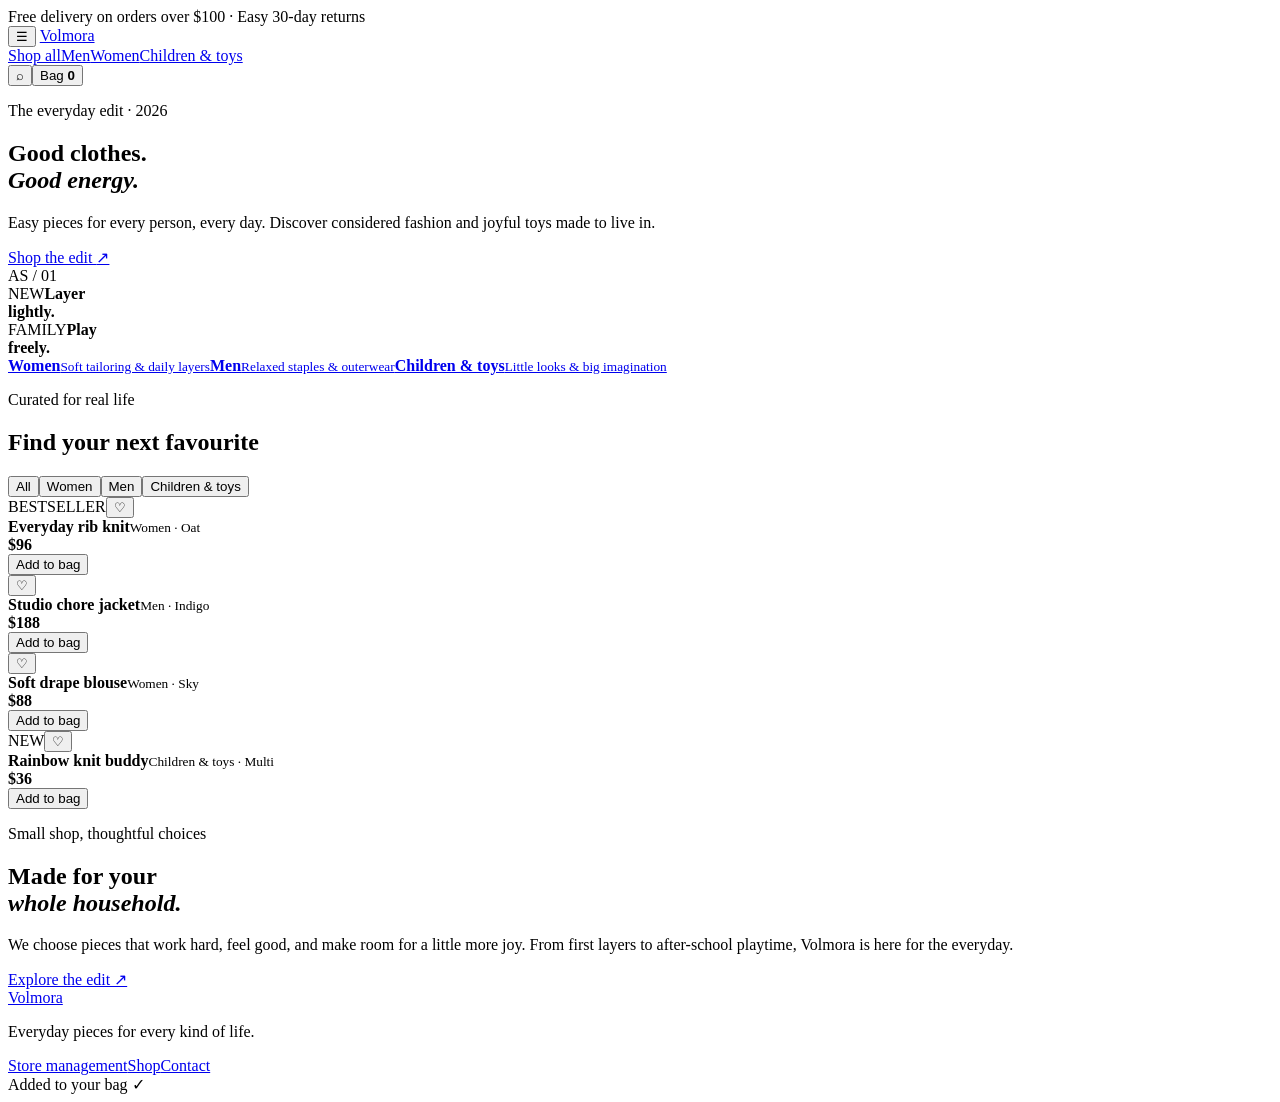
==== index.html @ 2b871d6e "Rebrand store as Volmora Co-authored-by: Copilot App <223556219+Copilot@users.noreply.github.com>" ====
<!DOCTYPE html>
<html lang="en">
<head>
  <meta charset="UTF-8" />
  <meta name="viewport" content="width=device-width, initial-scale=1.0" />
  <title>Volmora — Everyday pieces, made to move</title>
  <link rel="preconnect" href="https://fonts.googleapis.com">
  <link rel="preconnect" href="https://fonts.gstatic.com" crossorigin>
  <link href="https://fonts.googleapis.com/css2?family=DM+Sans:wght@400;500;600;700&family=Space+Grotesk:wght@500;600;700&display=swap" rel="stylesheet">
  <link rel="stylesheet" href="shop.css" />
</head>
<body>
  <div class="announcement">Free delivery on orders over $100 <span>·</span> Easy 30-day returns</div>
  <header class="shop-header">
    <button class="mobile-menu" aria-label="Open menu">☰</button>
    <a class="shop-logo" href="index.html">Volmora</a>
    <nav aria-label="Shop navigation"><a href="#shop" data-shop-filter="all">Shop all</a><a href="#shop" data-shop-filter="men">Men</a><a href="#shop" data-shop-filter="women">Women</a><a href="#shop" data-shop-filter="children">Children & toys</a></nav>
    <div class="shop-actions"><button class="shop-search" aria-label="Search">⌕</button><button class="bag-button" aria-label="Shopping bag">Bag <b id="bag-count">0</b></button></div>
  </header>
  <main>
    <section class="hero-shop">
      <div class="hero-copy"><p class="eyebrow">The everyday edit · 2026</p><h1>Good clothes.<br><em>Good energy.</em></h1><p>Easy pieces for every person, every day. Discover considered fashion and joyful toys made to live in.</p><a class="shop-cta" href="#shop">Shop the edit <span>↗</span></a></div>
      <div class="hero-art"><div class="art-circle"></div><div class="art-tag">AS / 01</div><div class="art-card card-one"><span>NEW</span><b>Layer<br>lightly.</b></div><div class="art-card card-two"><span>FAMILY</span><b>Play<br>freely.</b></div></div>
    </section>
    <section class="category-strip" aria-label="Collections"><a href="#shop" data-shop-filter="women"><span class="category-art art-women"></span><b>Women</b><small>Soft tailoring & daily layers</small></a><a href="#shop" data-shop-filter="men"><span class="category-art art-men"></span><b>Men</b><small>Relaxed staples & outerwear</small></a><a href="#shop" data-shop-filter="children"><span class="category-art art-kids"></span><b>Children & toys</b><small>Little looks & big imagination</small></a></section>
    <section class="shop-section" id="shop"><div class="shop-heading"><div><p class="eyebrow">Curated for real life</p><h2>Find your next favourite</h2></div><div class="shop-filters"><button class="shop-filter active" data-shop-filter="all">All</button><button class="shop-filter" data-shop-filter="women">Women</button><button class="shop-filter" data-shop-filter="men">Men</button><button class="shop-filter" data-shop-filter="children">Children & toys</button></div></div>
      <div class="product-grid">
        <article class="product-card" data-product-category="women"><div class="product-art product-knit"><span class="product-badge">BESTSELLER</span><button class="heart" aria-label="Save Everyday rib knit">♡</button></div><div class="product-info"><div><b>Everyday rib knit</b><small>Women · Oat</small></div><strong>$96</strong></div><button class="add-bag" data-product="Everyday rib knit">Add to bag</button></article>
        <article class="product-card" data-product-category="men"><div class="product-art product-jacket"><button class="heart" aria-label="Save Studio chore jacket">♡</button></div><div class="product-info"><div><b>Studio chore jacket</b><small>Men · Indigo</small></div><strong>$188</strong></div><button class="add-bag" data-product="Studio chore jacket">Add to bag</button></article>
        <article class="product-card" data-product-category="women"><div class="product-art product-blouse"><button class="heart" aria-label="Save Soft drape blouse">♡</button></div><div class="product-info"><div><b>Soft drape blouse</b><small>Women · Sky</small></div><strong>$88</strong></div><button class="add-bag" data-product="Soft drape blouse">Add to bag</button></article>
        <article class="product-card" data-product-category="children"><div class="product-art product-toy"><span class="product-badge orange">NEW</span><button class="heart" aria-label="Save Rainbow knit buddy">♡</button></div><div class="product-info"><div><b>Rainbow knit buddy</b><small>Children & toys · Multi</small></div><strong>$36</strong></div><button class="add-bag" data-product="Rainbow knit buddy">Add to bag</button></article>
      </div>
    </section>
    <section class="story-band"><div><p class="eyebrow">Small shop, thoughtful choices</p><h2>Made for your<br><em>whole household.</em></h2></div><p>We choose pieces that work hard, feel good, and make room for a little more joy. From first layers to after-school playtime, Volmora is here for the everyday.</p><a href="#shop">Explore the edit ↗</a></section>
  </main>
  <footer><a class="shop-logo" href="index.html">Volmora</a><p>Everyday pieces for every kind of life.</p><div><a href="admin.html">Store management</a><a href="#shop">Shop</a><a href="#shop">Contact</a></div></footer>
  <div class="cart-toast" id="cart-toast">Added to your bag <span>✓</span></div>
  <script src="shop.js"></script>
</body>
</html>
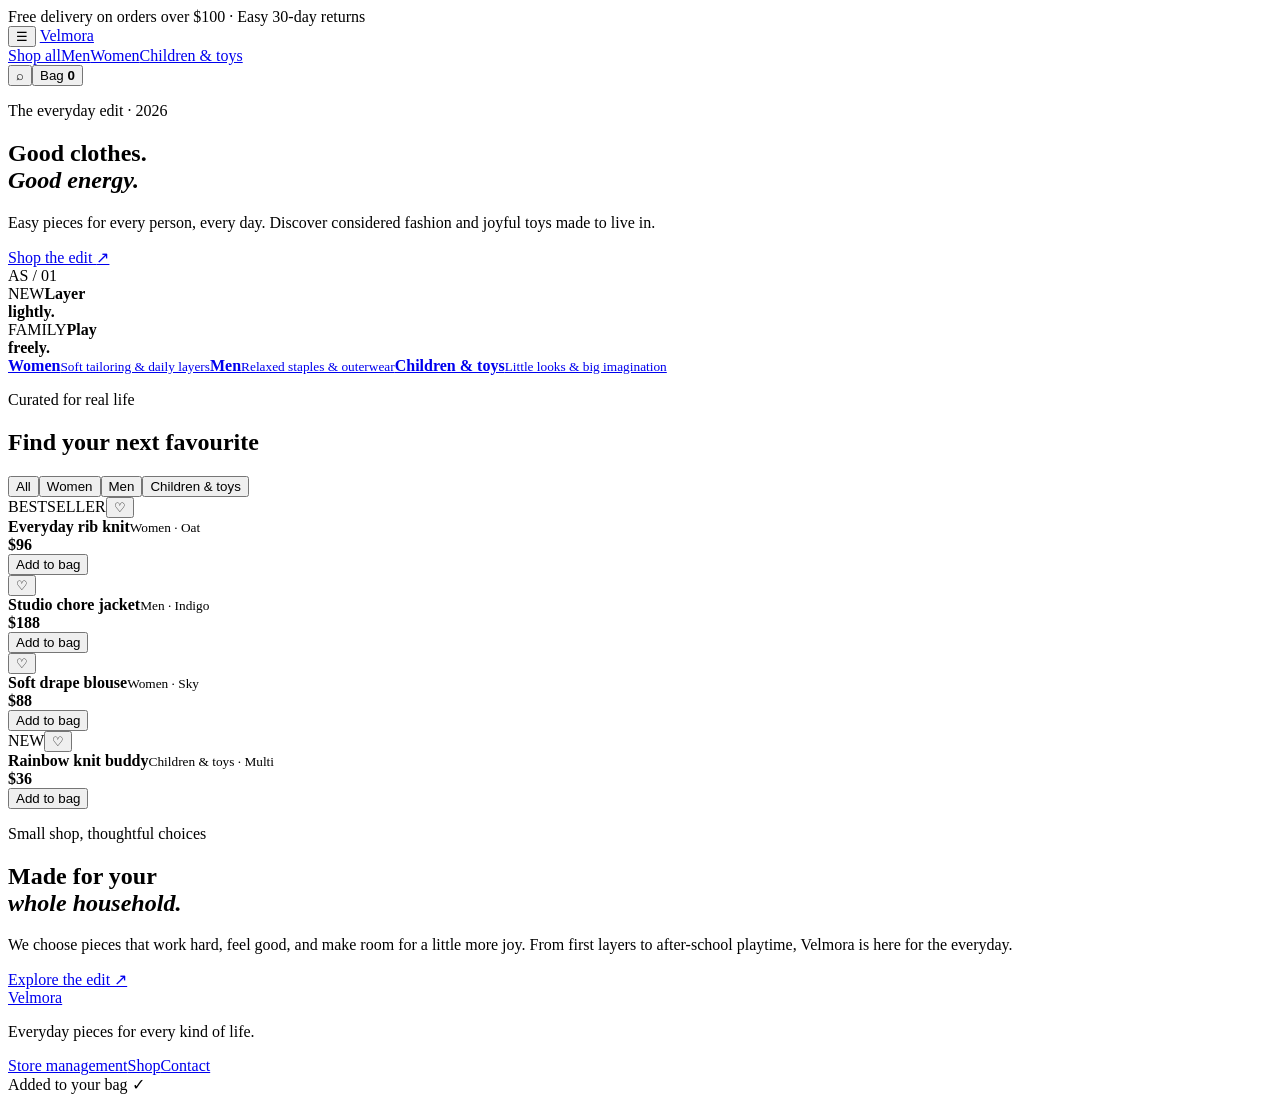
==== commit 2a00cc1d: "Correct store brand to Velmora Co-authored-by: Copilot App <223556219+Copilot@users.noreply.github.c" ====
--- a/index.html
+++ b/index.html
@@ -3,7 +3,7 @@
 <head>
   <meta charset="UTF-8" />
   <meta name="viewport" content="width=device-width, initial-scale=1.0" />
-  <title>Volmora — Everyday pieces, made to move</title>
+  <title>Velmora — Everyday pieces, made to move</title>
   <link rel="preconnect" href="https://fonts.googleapis.com">
   <link rel="preconnect" href="https://fonts.gstatic.com" crossorigin>
   <link href="https://fonts.googleapis.com/css2?family=DM+Sans:wght@400;500;600;700&family=Space+Grotesk:wght@500;600;700&display=swap" rel="stylesheet">
@@ -13,7 +13,7 @@
   <div class="announcement">Free delivery on orders over $100 <span>·</span> Easy 30-day returns</div>
   <header class="shop-header">
     <button class="mobile-menu" aria-label="Open menu">☰</button>
-    <a class="shop-logo" href="index.html">Volmora</a>
+    <a class="shop-logo" href="index.html">Velmora</a>
     <nav aria-label="Shop navigation"><a href="#shop" data-shop-filter="all">Shop all</a><a href="#shop" data-shop-filter="men">Men</a><a href="#shop" data-shop-filter="women">Women</a><a href="#shop" data-shop-filter="children">Children & toys</a></nav>
     <div class="shop-actions"><button class="shop-search" aria-label="Search">⌕</button><button class="bag-button" aria-label="Shopping bag">Bag <b id="bag-count">0</b></button></div>
   </header>
@@ -31,9 +31,9 @@
         <article class="product-card" data-product-category="children"><div class="product-art product-toy"><span class="product-badge orange">NEW</span><button class="heart" aria-label="Save Rainbow knit buddy">♡</button></div><div class="product-info"><div><b>Rainbow knit buddy</b><small>Children & toys · Multi</small></div><strong>$36</strong></div><button class="add-bag" data-product="Rainbow knit buddy">Add to bag</button></article>
       </div>
     </section>
-    <section class="story-band"><div><p class="eyebrow">Small shop, thoughtful choices</p><h2>Made for your<br><em>whole household.</em></h2></div><p>We choose pieces that work hard, feel good, and make room for a little more joy. From first layers to after-school playtime, Volmora is here for the everyday.</p><a href="#shop">Explore the edit ↗</a></section>
+    <section class="story-band"><div><p class="eyebrow">Small shop, thoughtful choices</p><h2>Made for your<br><em>whole household.</em></h2></div><p>We choose pieces that work hard, feel good, and make room for a little more joy. From first layers to after-school playtime, Velmora is here for the everyday.</p><a href="#shop">Explore the edit ↗</a></section>
   </main>
-  <footer><a class="shop-logo" href="index.html">Volmora</a><p>Everyday pieces for every kind of life.</p><div><a href="admin.html">Store management</a><a href="#shop">Shop</a><a href="#shop">Contact</a></div></footer>
+  <footer><a class="shop-logo" href="index.html">Velmora</a><p>Everyday pieces for every kind of life.</p><div><a href="admin.html">Store management</a><a href="#shop">Shop</a><a href="#shop">Contact</a></div></footer>
   <div class="cart-toast" id="cart-toast">Added to your bag <span>✓</span></div>
   <script src="shop.js"></script>
 </body>
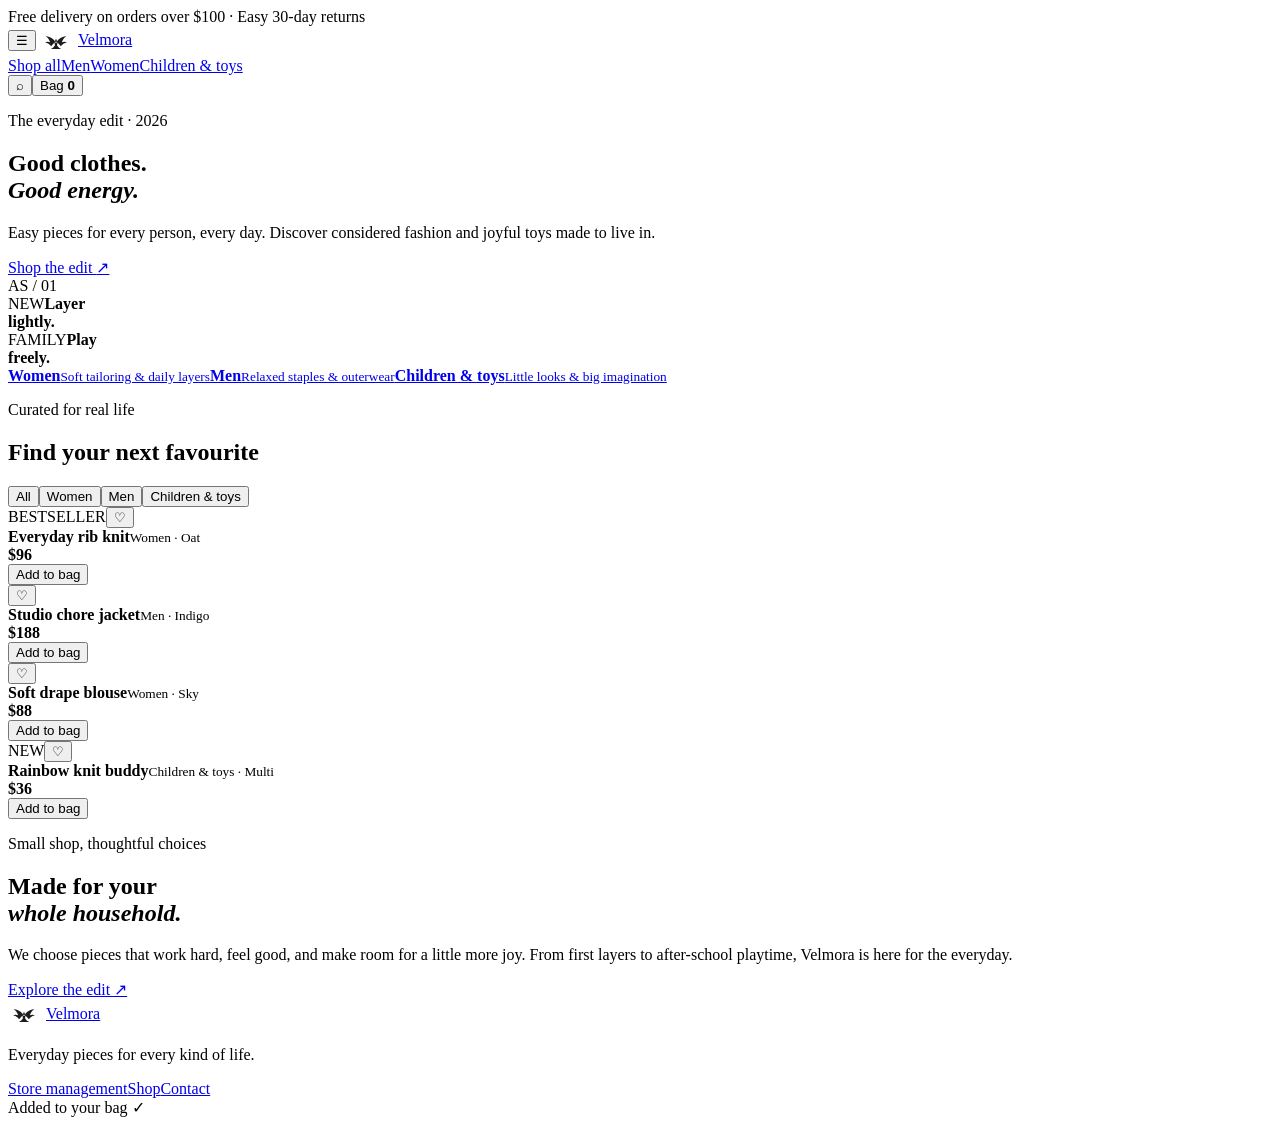
==== commit bc52ddc2: "Add eagle brand mark Co-authored-by: Copilot App <223556219+Copilot@users.noreply.github.com>" ====
--- a/index.html
+++ b/index.html
@@ -8,12 +8,13 @@
   <link rel="preconnect" href="https://fonts.gstatic.com" crossorigin>
   <link href="https://fonts.googleapis.com/css2?family=DM+Sans:wght@400;500;600;700&family=Space+Grotesk:wght@500;600;700&display=swap" rel="stylesheet">
   <link rel="stylesheet" href="shop.css" />
+  <link rel="stylesheet" href="brand.css" />
 </head>
 <body>
   <div class="announcement">Free delivery on orders over $100 <span>·</span> Easy 30-day returns</div>
   <header class="shop-header">
     <button class="mobile-menu" aria-label="Open menu">☰</button>
-    <a class="shop-logo" href="index.html">Velmora</a>
+    <a class="shop-logo" href="index.html"><span class="eagle-badge"><img src="eagle-mark.svg" alt="" /></span>Velmora</a>
     <nav aria-label="Shop navigation"><a href="#shop" data-shop-filter="all">Shop all</a><a href="#shop" data-shop-filter="men">Men</a><a href="#shop" data-shop-filter="women">Women</a><a href="#shop" data-shop-filter="children">Children & toys</a></nav>
     <div class="shop-actions"><button class="shop-search" aria-label="Search">⌕</button><button class="bag-button" aria-label="Shopping bag">Bag <b id="bag-count">0</b></button></div>
   </header>
@@ -33,7 +34,7 @@
     </section>
     <section class="story-band"><div><p class="eyebrow">Small shop, thoughtful choices</p><h2>Made for your<br><em>whole household.</em></h2></div><p>We choose pieces that work hard, feel good, and make room for a little more joy. From first layers to after-school playtime, Velmora is here for the everyday.</p><a href="#shop">Explore the edit ↗</a></section>
   </main>
-  <footer><a class="shop-logo" href="index.html">Velmora</a><p>Everyday pieces for every kind of life.</p><div><a href="admin.html">Store management</a><a href="#shop">Shop</a><a href="#shop">Contact</a></div></footer>
+  <footer><a class="shop-logo" href="index.html"><span class="eagle-badge"><img src="eagle-mark.svg" alt="" /></span>Velmora</a><p>Everyday pieces for every kind of life.</p><div><a href="admin.html">Store management</a><a href="#shop">Shop</a><a href="#shop">Contact</a></div></footer>
   <div class="cart-toast" id="cart-toast">Added to your bag <span>✓</span></div>
   <script src="shop.js"></script>
 </body>
--- a/brand.css
+++ b/brand.css
@@ -0,0 +1,6 @@
+.eagle-badge{display:inline-grid;place-items:center;background:var(--orange);border-radius:7px;flex:none}
+.eagle-badge img{display:block;width:21px;height:17px}
+.shop-logo .eagle-badge{width:31px;height:31px;margin-right:7px;padding:0;line-height:0;vertical-align:middle}
+.shop-logo .eagle-badge img{width:22px;height:17px}
+.brand .eagle-badge{width:25px;height:25px}
+.brand .eagle-badge img{width:18px;height:14px}
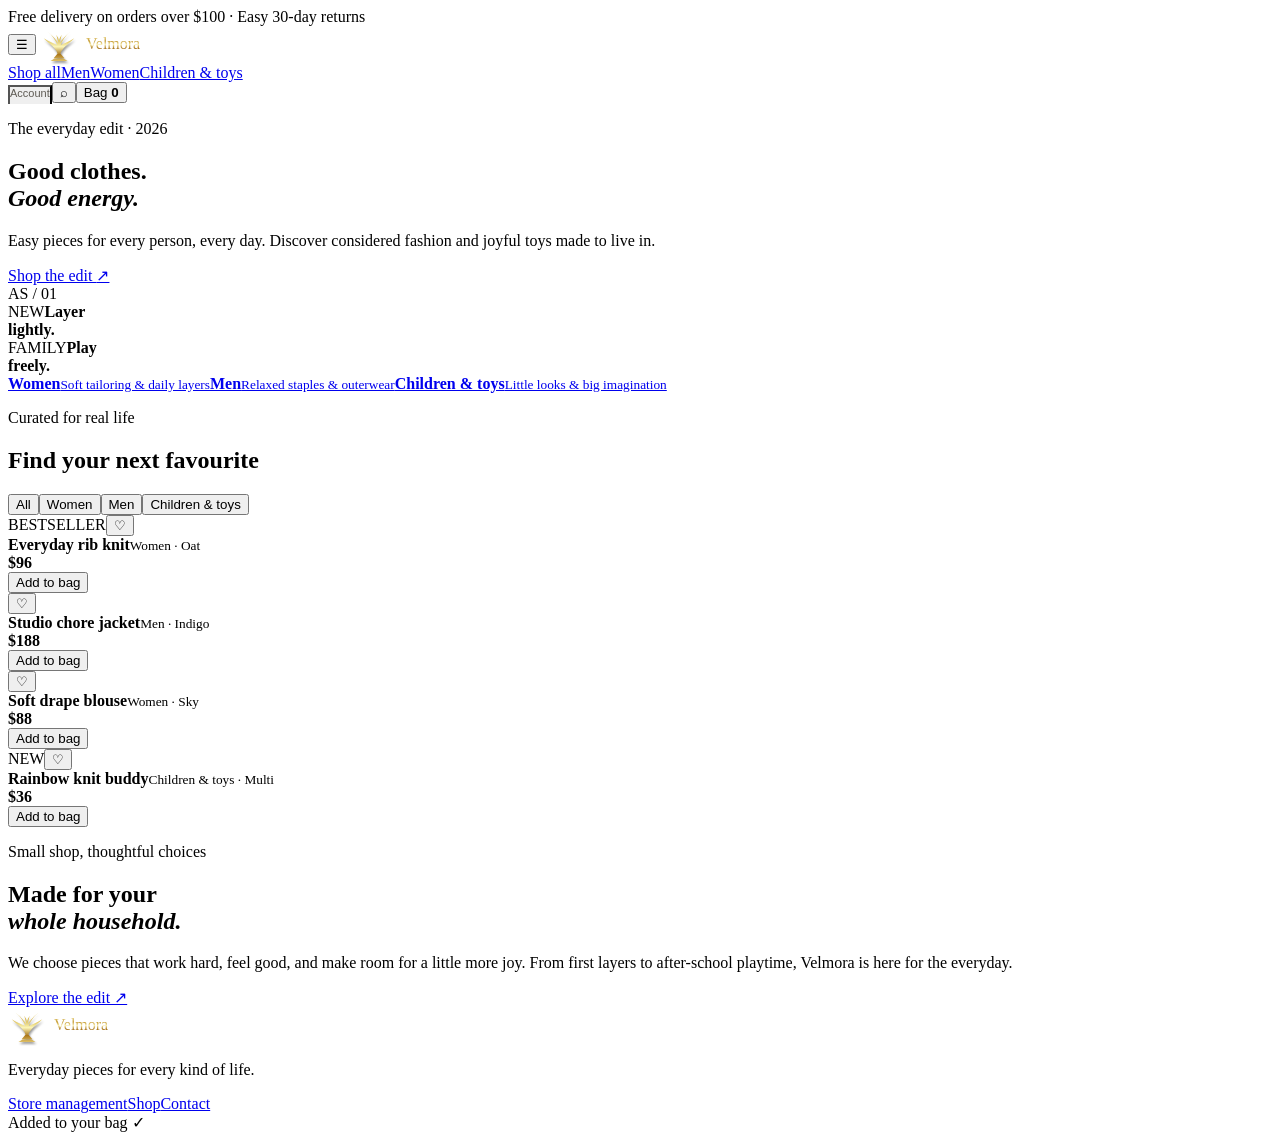
==== commit b9d98c39: "Add customer profiles and demo checkout Co-authored-by: Copilot App <223556219+Copilot@users.noreply" ====
--- a/index.html
+++ b/index.html
@@ -9,6 +9,7 @@
   <link href="https://fonts.googleapis.com/css2?family=DM+Sans:wght@400;500;600;700&family=Space+Grotesk:wght@500;600;700&display=swap" rel="stylesheet">
   <link rel="stylesheet" href="shop.css" />
   <link rel="stylesheet" href="brand.css" />
+  <link rel="stylesheet" href="shop-flow.css" />
 </head>
 <body>
   <div class="announcement">Free delivery on orders over $100 <span>·</span> Easy 30-day returns</div>
@@ -16,7 +17,7 @@
     <button class="mobile-menu" aria-label="Open menu">☰</button>
     <a class="shop-logo" href="index.html"><span class="eagle-badge"><img src="eagle-mark.svg" alt="" /></span>Velmora</a>
     <nav aria-label="Shop navigation"><a href="#shop" data-shop-filter="all">Shop all</a><a href="#shop" data-shop-filter="men">Men</a><a href="#shop" data-shop-filter="women">Women</a><a href="#shop" data-shop-filter="children">Children & toys</a></nav>
-    <div class="shop-actions"><button class="shop-search" aria-label="Search">⌕</button><button class="bag-button" aria-label="Shopping bag">Bag <b id="bag-count">0</b></button></div>
+    <div class="shop-actions"><button class="account-button" id="open-account" aria-label="Register or edit customer profile">Account</button><button class="shop-search" aria-label="Search">⌕</button><button class="bag-button" id="open-cart" aria-label="Open shopping bag">Bag <b id="bag-count">0</b></button></div>
   </header>
   <main>
     <section class="hero-shop">
@@ -26,16 +27,47 @@
     <section class="category-strip" aria-label="Collections"><a href="#shop" data-shop-filter="women"><span class="category-art art-women"></span><b>Women</b><small>Soft tailoring & daily layers</small></a><a href="#shop" data-shop-filter="men"><span class="category-art art-men"></span><b>Men</b><small>Relaxed staples & outerwear</small></a><a href="#shop" data-shop-filter="children"><span class="category-art art-kids"></span><b>Children & toys</b><small>Little looks & big imagination</small></a></section>
     <section class="shop-section" id="shop"><div class="shop-heading"><div><p class="eyebrow">Curated for real life</p><h2>Find your next favourite</h2></div><div class="shop-filters"><button class="shop-filter active" data-shop-filter="all">All</button><button class="shop-filter" data-shop-filter="women">Women</button><button class="shop-filter" data-shop-filter="men">Men</button><button class="shop-filter" data-shop-filter="children">Children & toys</button></div></div>
       <div class="product-grid">
-        <article class="product-card" data-product-category="women"><div class="product-art product-knit"><span class="product-badge">BESTSELLER</span><button class="heart" aria-label="Save Everyday rib knit">♡</button></div><div class="product-info"><div><b>Everyday rib knit</b><small>Women · Oat</small></div><strong>$96</strong></div><button class="add-bag" data-product="Everyday rib knit">Add to bag</button></article>
-        <article class="product-card" data-product-category="men"><div class="product-art product-jacket"><button class="heart" aria-label="Save Studio chore jacket">♡</button></div><div class="product-info"><div><b>Studio chore jacket</b><small>Men · Indigo</small></div><strong>$188</strong></div><button class="add-bag" data-product="Studio chore jacket">Add to bag</button></article>
-        <article class="product-card" data-product-category="women"><div class="product-art product-blouse"><button class="heart" aria-label="Save Soft drape blouse">♡</button></div><div class="product-info"><div><b>Soft drape blouse</b><small>Women · Sky</small></div><strong>$88</strong></div><button class="add-bag" data-product="Soft drape blouse">Add to bag</button></article>
-        <article class="product-card" data-product-category="children"><div class="product-art product-toy"><span class="product-badge orange">NEW</span><button class="heart" aria-label="Save Rainbow knit buddy">♡</button></div><div class="product-info"><div><b>Rainbow knit buddy</b><small>Children & toys · Multi</small></div><strong>$36</strong></div><button class="add-bag" data-product="Rainbow knit buddy">Add to bag</button></article>
+        <article class="product-card" data-product-category="women"><div class="product-art product-knit"><span class="product-badge">BESTSELLER</span><button class="heart" aria-label="Save Everyday rib knit">♡</button></div><div class="product-info"><div><b>Everyday rib knit</b><small>Women · Oat</small></div><strong>$96</strong></div><button class="add-bag" data-product="Everyday rib knit" data-price="96">Add to bag</button></article>
+        <article class="product-card" data-product-category="men"><div class="product-art product-jacket"><button class="heart" aria-label="Save Studio chore jacket">♡</button></div><div class="product-info"><div><b>Studio chore jacket</b><small>Men · Indigo</small></div><strong>$188</strong></div><button class="add-bag" data-product="Studio chore jacket" data-price="188">Add to bag</button></article>
+        <article class="product-card" data-product-category="women"><div class="product-art product-blouse"><button class="heart" aria-label="Save Soft drape blouse">♡</button></div><div class="product-info"><div><b>Soft drape blouse</b><small>Women · Sky</small></div><strong>$88</strong></div><button class="add-bag" data-product="Soft drape blouse" data-price="88">Add to bag</button></article>
+        <article class="product-card" data-product-category="children"><div class="product-art product-toy"><span class="product-badge orange">NEW</span><button class="heart" aria-label="Save Rainbow knit buddy">♡</button></div><div class="product-info"><div><b>Rainbow knit buddy</b><small>Children & toys · Multi</small></div><strong>$36</strong></div><button class="add-bag" data-product="Rainbow knit buddy" data-price="36">Add to bag</button></article>
       </div>
     </section>
     <section class="story-band"><div><p class="eyebrow">Small shop, thoughtful choices</p><h2>Made for your<br><em>whole household.</em></h2></div><p>We choose pieces that work hard, feel good, and make room for a little more joy. From first layers to after-school playtime, Velmora is here for the everyday.</p><a href="#shop">Explore the edit ↗</a></section>
   </main>
   <footer><a class="shop-logo" href="index.html"><span class="eagle-badge"><img src="eagle-mark.svg" alt="" /></span>Velmora</a><p>Everyday pieces for every kind of life.</p><div><a href="admin.html">Store management</a><a href="#shop">Shop</a><a href="#shop">Contact</a></div></footer>
-  <div class="cart-toast" id="cart-toast">Added to your bag <span>✓</span></div>
+  <div class="cart-toast" id="cart-toast" role="status" aria-live="polite">Added to your bag <span>✓</span></div>
+  <div class="shop-overlay" id="account-overlay" hidden>
+    <section class="shop-dialog" role="dialog" aria-modal="true" aria-labelledby="account-title">
+      <button class="dialog-close" type="button" data-close-dialog aria-label="Close">×</button>
+      <p class="eyebrow">Customer account</p><h2 id="account-title">Create your profile</h2>
+      <p class="dialog-note">Save your details in this browser for a quicker demo checkout. No password or payment details are collected.</p>
+      <form id="profile-form">
+        <label>Full name<input name="name" autocomplete="name" required maxlength="100" placeholder="Your name"></label>
+        <label>Email address<input name="email" type="email" autocomplete="email" required maxlength="254" placeholder="you@example.com"></label>
+        <label>Phone <span class="optional-label">Optional</span><input name="phone" type="tel" autocomplete="tel" maxlength="30" placeholder="Phone number"></label>
+        <label>Delivery address <span class="optional-label">Optional</span><textarea name="address" autocomplete="street-address" rows="2" maxlength="300" placeholder="Street, city, postal code"></textarea></label>
+        <button class="shop-cta dialog-submit" type="submit">Save profile <span>↗</span></button>
+      </form>
+      <p class="dialog-feedback" id="profile-feedback" role="status"></p>
+    </section>
+  </div>
+  <div class="shop-overlay" id="cart-overlay" hidden>
+    <section class="cart-dialog" role="dialog" aria-modal="true" aria-labelledby="cart-title">
+      <div class="cart-dialog-head"><div><p class="eyebrow">Your selection</p><h2 id="cart-title">Shopping bag</h2></div><button class="dialog-close" type="button" data-close-dialog aria-label="Close">×</button></div>
+      <div class="cart-lines" id="cart-lines"></div>
+      <p class="cart-empty" id="cart-empty">Your bag is empty. Find something you love in the shop.</p>
+      <div class="cart-total"><span>Demo order total</span><strong id="cart-total">$0.00</strong></div>
+      <p class="checkout-note">Demo checkout only. No payment will be taken.</p>
+      <form id="checkout-form">
+        <label>Full name<input name="name" autocomplete="name" required maxlength="100"></label>
+        <label>Email address<input name="email" type="email" autocomplete="email" required maxlength="254"></label>
+        <label>Delivery address<textarea name="address" autocomplete="street-address" rows="2" required maxlength="300"></textarea></label>
+        <button class="shop-cta dialog-submit" type="submit">Place demo order <span>↗</span></button>
+      </form>
+      <p class="dialog-feedback" id="order-feedback" role="status"></p>
+    </section>
+  </div>
   <script src="shop.js"></script>
 </body>
 </html>
--- a/brand.css
+++ b/brand.css
@@ -1,6 +1,12 @@
-.eagle-badge{display:inline-grid;place-items:center;background:var(--orange);border-radius:7px;flex:none}
-.eagle-badge img{display:block;width:21px;height:17px}
-.shop-logo .eagle-badge{width:31px;height:31px;margin-right:7px;padding:0;line-height:0;vertical-align:middle}
-.shop-logo .eagle-badge img{width:22px;height:17px}
-.brand .eagle-badge{width:25px;height:25px}
-.brand .eagle-badge img{width:18px;height:14px}
+.eagle-badge{display:inline-grid;place-items:center;background:transparent;border-radius:0;flex:none;filter:drop-shadow(1px 2px 1px #0006)}
+.eagle-badge img{display:block;width:28px;height:28px}
+.shop-logo .eagle-badge{width:38px;height:38px;margin-right:8px;line-height:0;vertical-align:middle}
+.shop-logo .eagle-badge img{width:34px;height:34px}
+.shop-logo{background:linear-gradient(180deg,#f5e7a1 0%,#c3982f 35%,#f7ebaa 56%,#a8751f 78%,#e2c365 100%);-webkit-background-clip:text;background-clip:text;color:transparent}
+.brand .eagle-badge{width:31px;height:31px}
+.brand .eagle-badge img{width:29px;height:29px}
+.brand>span:last-child{background:linear-gradient(180deg,#f5e7a1 0%,#c3982f 35%,#f7ebaa 56%,#a8751f 78%,#e2c365 100%);-webkit-background-clip:text;background-clip:text;color:transparent}
+.admin-brand{gap:8px;text-decoration:none}
+.admin-brand .eagle-badge{width:38px;height:38px}
+.admin-brand .eagle-badge img{width:36px;height:36px}
+.admin-brand>span:last-child{font-size:20px}
--- a/shop-flow.css
+++ b/shop-flow.css
@@ -0,0 +1,35 @@
+.account-button{font-size:11px!important;color:#5f5b54;text-decoration:none;border-bottom:1px solid var(--line);padding:0 0 5px}
+.shop-overlay[hidden]{display:none}
+.shop-overlay{position:fixed;inset:0;z-index:20;display:flex;align-items:center;justify-content:center;background:#111a;backdrop-filter:blur(3px);padding:18px}
+.shop-dialog,.cart-dialog{position:relative;width:min(100%,460px);max-height:min(90vh,800px);overflow:auto;background:var(--paper);padding:30px;border:1px solid var(--line);box-shadow:0 22px 70px #0004}
+.shop-dialog h2,.cart-dialog h2{font:600 27px "Space Grotesk";letter-spacing:-.06em;margin:0 0 9px}
+.dialog-note,.checkout-note{font-size:12px;line-height:1.5;color:var(--muted);margin:0 0 20px}
+.dialog-close{font-size:27px;color:#6f6b64;line-height:1;padding:3px 7px}
+.shop-dialog>.dialog-close{position:absolute;right:18px;top:15px}
+.shop-dialog form,.cart-dialog form{display:grid;gap:12px}
+.shop-dialog label,.cart-dialog label{display:grid;gap:6px;font-size:11px;font-weight:600;color:#5f5b54}
+.optional-label{font-size:10px;font-weight:400;color:#96928b}
+.shop-dialog input,.shop-dialog textarea,.cart-dialog input,.cart-dialog textarea{width:100%;resize:vertical;padding:10px 11px;border:1px solid var(--line);border-radius:4px;background:#fff;color:var(--ink);font:12px "DM Sans",sans-serif}
+.shop-dialog input:focus,.shop-dialog textarea:focus,.cart-dialog input:focus,.cart-dialog textarea:focus{outline:2px solid #264de466;border-color:var(--blue)}
+.dialog-submit{width:100%;justify-content:space-between;margin-top:3px;cursor:pointer;border:0}
+.dialog-feedback{font-size:12px;line-height:1.5;color:#247452;margin:12px 0 0}
+.dialog-feedback:empty{display:none}
+.cart-dialog{width:min(100%,520px);padding:25px 28px}
+.cart-dialog-head{display:flex;justify-content:space-between;align-items:start}
+.cart-dialog-head .eyebrow{margin-bottom:8px}
+.cart-lines{display:grid;gap:0;margin:8px 0}
+.cart-line{display:grid;grid-template-columns:1fr auto;gap:10px;align-items:center;padding:13px 0;border-bottom:1px solid var(--line)}
+.cart-line b,.cart-line small{display:block}
+.cart-line b{font-size:12px}
+.cart-line small{font-size:10px;color:var(--muted);margin-top:4px}
+.quantity-controls{display:flex;align-items:center;gap:10px}
+.quantity-controls button{width:25px;height:25px;border:1px solid var(--line);background:#fff;font-size:14px}
+.quantity-controls output{min-width:14px;text-align:center;font-size:11px}
+.cart-empty{font-size:12px;line-height:1.5;color:var(--muted);padding:9px 0}
+.cart-total{display:flex;justify-content:space-between;align-items:center;padding:15px 0 7px;border-top:1px solid var(--ink);font-size:12px}
+.cart-total strong{font:600 18px "Space Grotesk"}
+.checkout-note{margin:0 0 15px;font-size:10px}
+.cart-dialog form{gap:10px}
+.cart-dialog form:has(:disabled){opacity:.55}
+.cart-dialog form :disabled{cursor:not-allowed}
+@media(max-width:800px){.shop-actions{gap:12px}.account-button{font-size:10px!important}.shop-dialog,.cart-dialog{padding:24px 20px}.shop-dialog h2,.cart-dialog h2{font-size:24px}}
